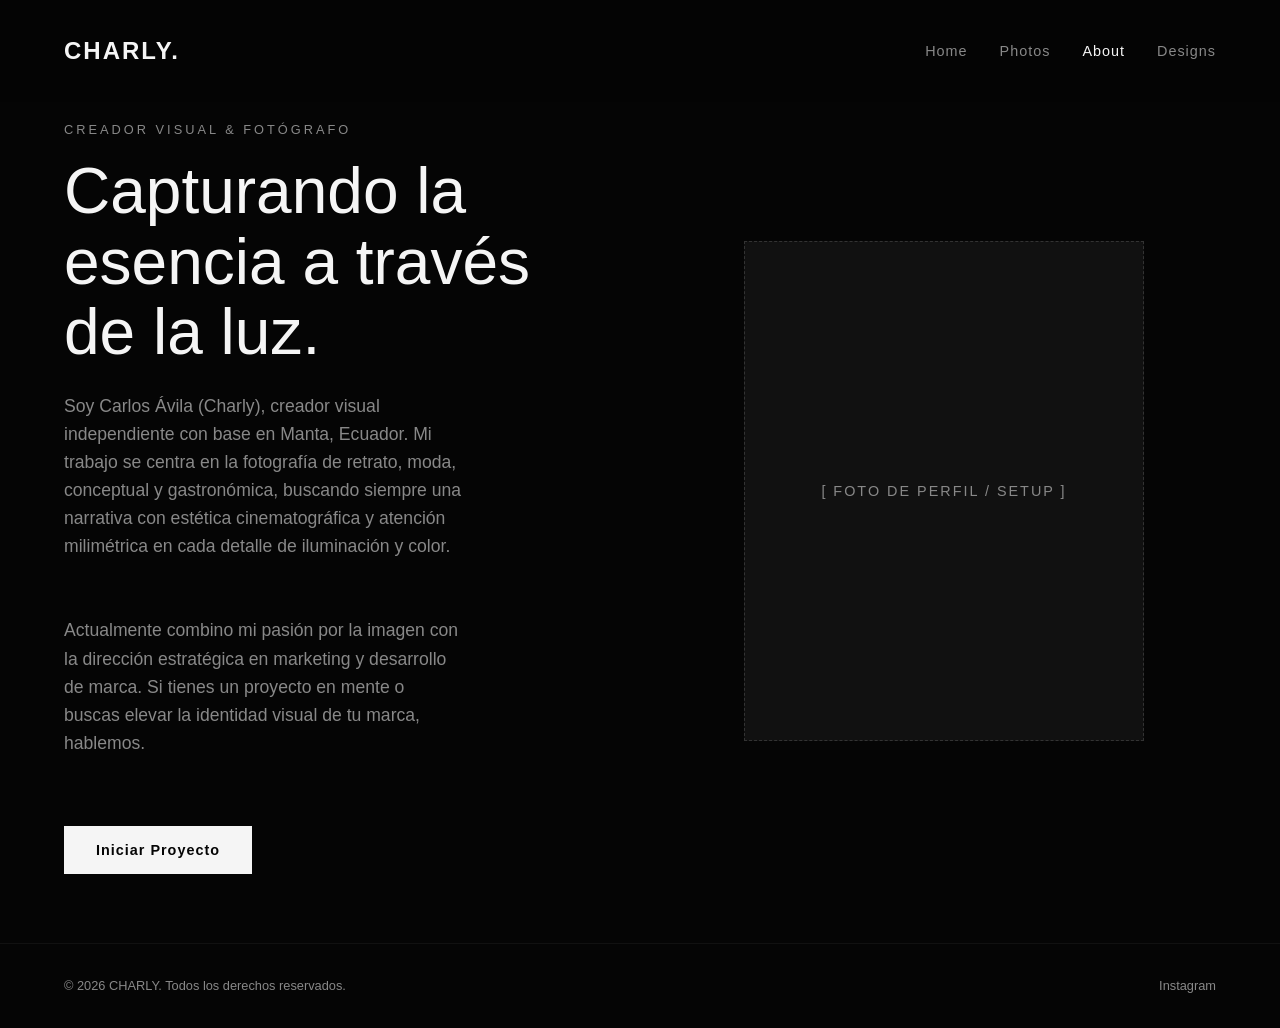
==== about.html @ 30b8424a "implementacion del about y desings y proximas cosas" ====
<!DOCTYPE html>
<html lang="es">
<head>
    <meta charset="UTF-8">
    <meta name="viewport" content="width=device-width, initial-scale=1.0">
    <title>Acerca de | CHARLY.</title>
    <link rel="stylesheet" href="css/style.css">
</head>
<body>

    <!-- Navbar Compartida -->
    <header class="navbar">
        <div class="logo"><a href="index.html" style="color: inherit; text-decoration: none;">CHARLY.</a></div>
        <nav>
            <ul class="nav-links">
                <li><a href="index.html">Home</a></li>
                <li><a href="photos.html">Photos</a></li>
                <li><a href="about.html" class="active">About</a></li>
                <li><a href="designs.html">Designs</a></li>
            </ul>
        </nav>
    </header>

    <!-- Contenido Principal: About & Contacto -->
    <main class="about-section">
        <div class="about-container">
            <div class="about-text">
                <span class="subtitle">Creador Visual & Fotógrafo</span>
                <h1 class="title">Capturando la esencia a través de la luz.</h1>
                <p class="description">
                    Soy Carlos Ávila (Charly), creador visual independiente con base en Manta, Ecuador. Mi trabajo se centra en la fotografía de retrato, moda, conceptual y gastronómica, buscando siempre una narrativa con estética cinematográfica y atención milimétrica en cada detalle de iluminación y color.
                </p>
                <p class="description" style="margin-top: 1rem;">
                    Actualmente combino mi pasión por la imagen con la dirección estratégica en marketing y desarrollo de marca. Si tienes un proyecto en mente o buscas elevar la identidad visual de tu marca, hablemos.
                </p>

                <!-- Llamada a la Acción (CTA) de Contacto Limpia -->
                <div class="cta-container" style="margin-top: 2.5rem;">
                    <a href="mailto:tucorreo@example.com" class="btn-explore">Iniciar Proyecto</a>
                </div>
            </div>

            <!-- Contenedor para tu foto o el setup -->
            <div class="about-image-container">
                <div class="photo-placeholder" style="aspect-ratio: 4/5; max-width: 400px; width: 100%;">
                    <span>[ FOTO DE PERFIL / SETUP ]</span>
                </div>
            </div>
        </div>
    </main>

    <!-- Footer Compartido con solo Instagram -->
    <footer class="footer">
        <p>© 2026 CHARLY. Todos los derechos reservados.</p>
        <div class="social-links">
            <a href="https://www.instagram.com/charly.ph.arg/" target="_blank">Instagram</a>
        </div>
    </footer>

</body>
</html>
---- css/style.css ----
/* Variables globales - Estética Cinematográfica */
:root {
  --bg-color: #050505;
  --text-main: #f5f5f5;
  --text-muted: #888888;
  --font-main: "Helvetica Neue", Arial, sans-serif;
}

* {
  margin: 0;
  padding: 0;
  box-sizing: border-box;
}

@keyframes fadeInPage {
  from {
    opacity: 0;
    transform: translateY(8px);
  }
  to {
    opacity: 1;
    transform: translateY(0);
  }
}

body {
  background-color: var(--bg-color);
  color: var(--text-main);
  font-family: var(--font-main);
  line-height: 1.6;
  display: flex;
  flex-direction: column;
  min-height: 100vh;
  animation: fadeInPage 0.4s ease-out forwards;
}

/* Navbar */
.navbar {
  display: flex;
  justify-content: space-between;
  align-items: center;
  padding: 2rem 5%;
  position: fixed;
  width: 100%;
  top: 0;
  z-index: 100;
  background: rgba(5, 5, 5, 0.9);
  backdrop-filter: blur(10px);
}

.logo {
  font-size: 1.5rem;
  font-weight: 700;
  letter-spacing: 2px;
}

.nav-links {
  list-style: none;
  display: flex;
  gap: 2rem;
}

.nav-links a {
  color: var(--text-muted);
  text-decoration: none;
  font-size: 0.9rem;
  letter-spacing: 1px;
  transition: color 0.3s ease;
}

.nav-links a:hover,
.nav-links a.active {
  color: var(--text-main);
}

/* Hero Section (HOME) */
.hero-section {
  flex-grow: 1;
  display: flex;
  align-items: center;
  justify-content: space-between;
  padding: 0 5%;
  margin-top: 80px;
  gap: 4rem;
}

.hero-image-container {
  flex: 1;
  display: flex;
  justify-content: center;
}

.photo-placeholder {
  width: 100%;
  max-width: 450px;
  aspect-ratio: 4/5;
  background-color: #111111;
  border: 1px dashed #333;
  display: flex;
  align-items: center;
  justify-content: center;
  color: var(--text-muted);
  font-size: 0.9rem;
  letter-spacing: 2px;
}

.hero-text {
  flex: 1;
  display: flex;
  flex-direction: column;
  align-items: flex-start;
}

.subtitle {
  font-size: 0.8rem;
  letter-spacing: 3px;
  color: var(--text-muted);
  text-transform: uppercase;
  margin-bottom: 1rem;
}

.title {
  font-size: 4rem;
  font-weight: 500;
  margin-bottom: 1.5rem;
  line-height: 1.1;
}

.description {
  font-size: 1.1rem;
  color: var(--text-muted);
  max-width: 400px;
  margin-bottom: 2.5rem;
}

.btn-explore {
  color: var(--bg-color);
  background-color: var(--text-main);
  padding: 1rem 2rem;
  text-decoration: none;
  font-weight: 600;
  font-size: 0.9rem;
  letter-spacing: 1px;
  transition: transform 0.3s ease, background-color 0.3s ease;
}

.btn-explore:hover {
  background-color: #cccccc;
  transform: translateX(5px);
}

.hero-photo {
  width: 100%;
  max-width: 450px;
  aspect-ratio: 4/5;
  object-fit: cover;
  border-radius: 4px;
  box-shadow: 0 10px 30px rgba(0, 0, 0, 0.8);
}

/* Galería y Elementos */
.gallery-grid {
  display: grid;
  grid-template-columns: repeat(auto-fill, minmax(280px, 1fr));
  gap: 2rem;
  width: 100%;
}

.gallery-photo {
  width: 100%;
  height: 350px;
  object-fit: cover;
  border-radius: 4px;
  box-shadow: 0 5px 15px rgba(0, 0, 0, 0.6);
  transition: transform 0.3s ease;
  cursor: pointer;
}

.gallery-photo:hover {
  transform: scale(1.02);
}

/* Transición base y filtros para los elementos de la galería */
.photo-item {
  transition: opacity 0.4s ease, transform 0.4s ease;
  opacity: 1;
  transform: translateY(0);
}

.photo-item.hidden {
  opacity: 0;
  transform: translateY(15px);
  pointer-events: none;
  display: none !important;
}

/* Banners de Próximamente */
.coming-soon-banner {
  width: 100%;
  padding: 4rem 2rem;
  background-color: #ffffff;
  color: #000000;
  text-align: center;
  border-radius: 8px;
  margin: 2rem 0;
  box-shadow: 0 4px 12px rgba(0, 0, 0, 0.1);
}

.coming-soon-banner h2 {
  font-size: 2rem;
  font-weight: 600;
  letter-spacing: 2px;
  margin-bottom: 0.5rem;
  text-transform: uppercase;
}

.coming-soon-banner p {
  font-size: 1rem;
  color: #666666;
}

/* Lightbox Animado y Optimizado */
@keyframes zoomIn {
  from {
    transform: scale(0.8);
    opacity: 0;
  }
  to {
    transform: scale(1);
    opacity: 1;
  }
}

#lightbox {
  display: none;
  position: fixed;
  z-index: 999;
  top: 0;
  left: 0;
  width: 100vw;
  height: 100vh;
  background: rgba(0, 0, 0, 0.95);
  justify-content: center;
  align-items: center;
  cursor: pointer;
  padding: 20px;
  box-sizing: border-box;
}

#lightbox-img {
  max-width: 90vw;
  max-height: 85vh;
  width: auto;
  height: auto;
  object-fit: contain;
  border-radius: 4px;
  box-shadow: 0 10px 30px rgba(0, 0, 0, 0.8);
  animation: zoomIn 0.3s cubic-bezier(0.16, 1, 0.3, 1) forwards;
}

/* Footer compartido */
.footer {
  display: flex;
  justify-content: space-between;
  align-items: center;
  padding: 2rem 5%;
  font-size: 0.8rem;
  color: var(--text-muted);
  border-top: 1px solid #111111;
  margin-top: auto;
}

.social-links {
  display: flex;
  gap: 1.5rem;
}

.social-links a {
  color: var(--text-muted);
  text-decoration: none;
  transition: color 0.3s ease;
}

.social-links a:hover {
  color: var(--text-main);
}

/* Diseño Móvil */
@media (max-width: 768px) {
  .hero-section {
    flex-direction: column;
    text-align: center;
    gap: 2rem;
    padding-top: 2rem;
  }
  .hero-text {
    align-items: center;
  }
  .title {
    font-size: 2.5rem;
  }
}/* Estilos específicos para la sección About / Contacto */
.about-section {
  flex-grow: 1;
  display: flex;
  align-items: center;
  padding: 0 5%;
  margin-top: 120px;
  margin-bottom: 80px;
}

.about-container {
  display: flex;
  align-items: center;
  justify-content: space-between;
  width: 100%;
  gap: 4rem;
}

.about-text {
  flex: 1;
  display: flex;
  flex-direction: column;
  align-items: flex-start;
}

.about-image-container {
  flex: 1;
  display: flex;
  justify-content: center;
}

/* Responsivo para dispositivos móviles */
@media (max-width: 768px) {
  .about-container {
    flex-direction: column;
    text-align: center;
    gap: 2rem;
  }
  .about-text {
    align-items: center;
  }
}
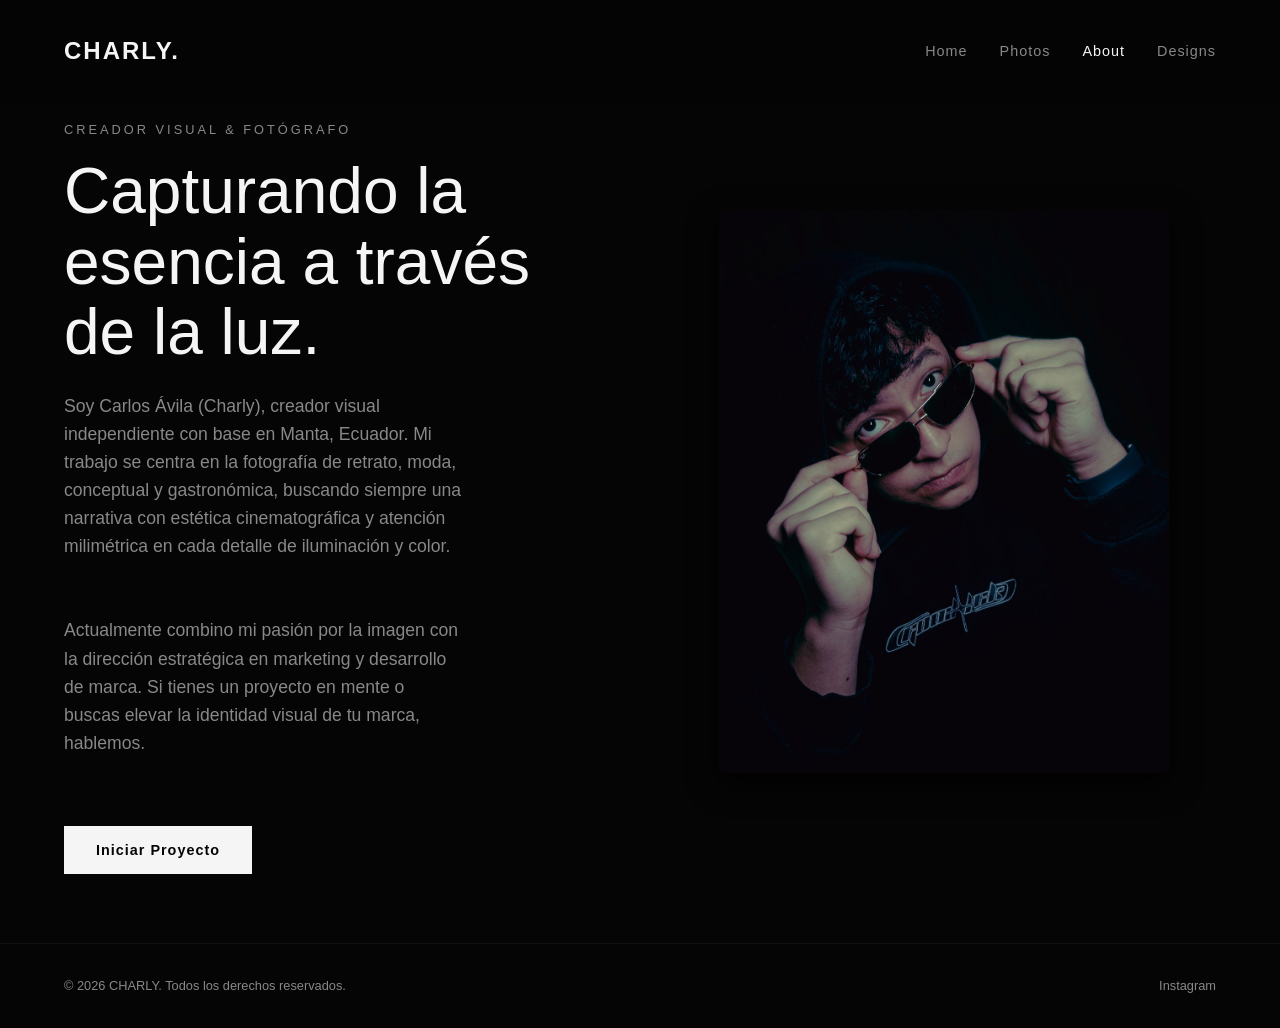
==== commit fa7aab11: "agregue mi foto al about" ====
--- a/about.html
+++ b/about.html
@@ -42,9 +42,7 @@
 
             <!-- Contenedor para tu foto o el setup -->
             <div class="about-image-container">
-                <div class="photo-placeholder" style="aspect-ratio: 4/5; max-width: 400px; width: 100%;">
-                    <span>[ FOTO DE PERFIL / SETUP ]</span>
-                </div>
+<img src="assets/images/retrato.jpg" alt="Carlos Ávila - Creador Visual" class="hero-photo">
             </div>
         </div>
     </main>
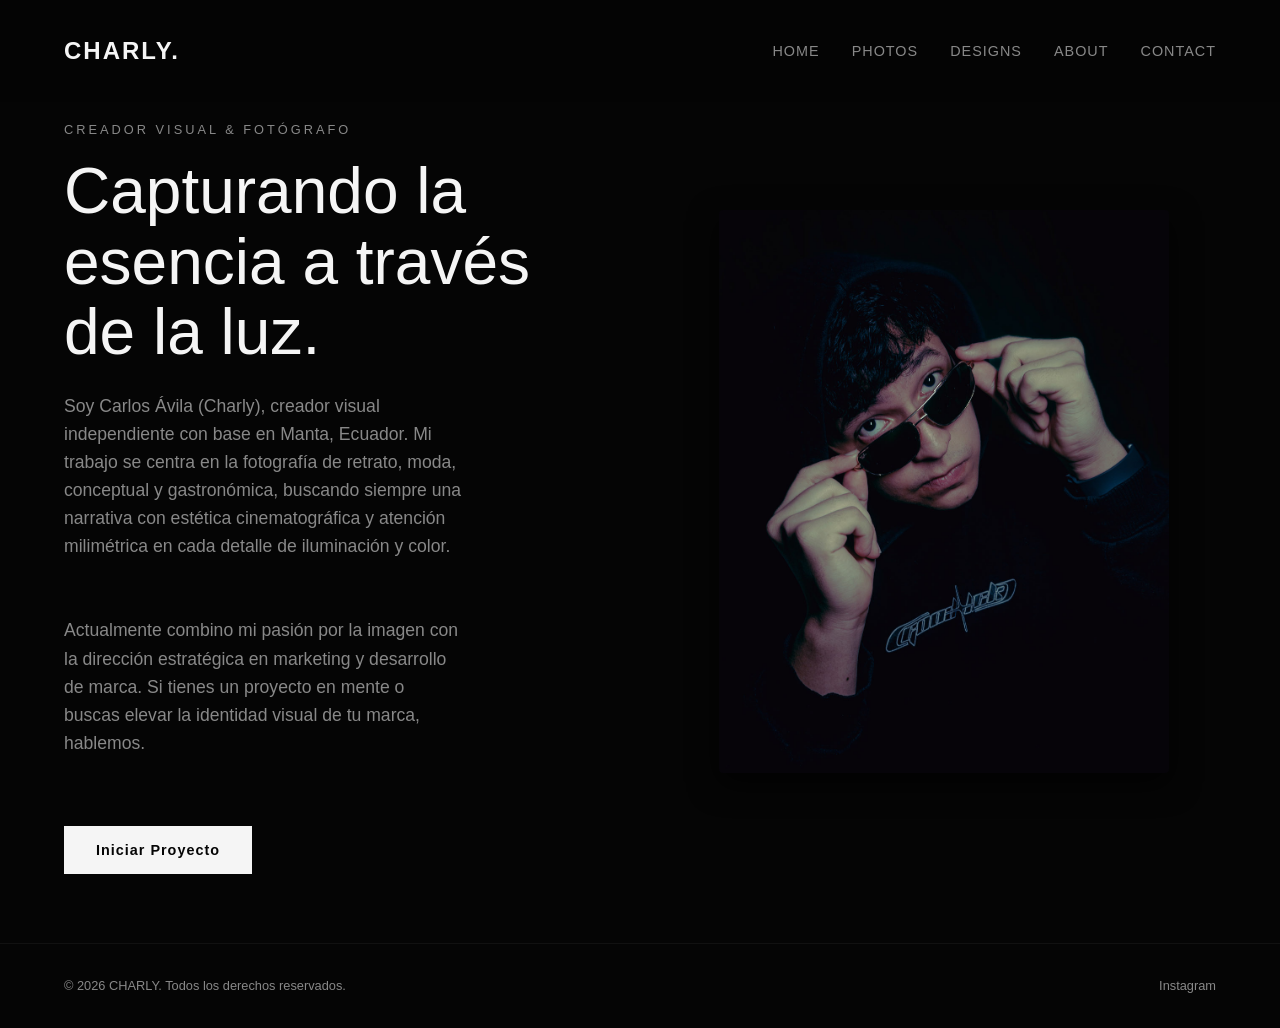
==== commit 4cfa0707: "Actualizacion completa de diseño y estructura del portafolio" ====
--- a/about.html
+++ b/about.html
@@ -12,12 +12,13 @@
     <header class="navbar">
         <div class="logo"><a href="index.html" style="color: inherit; text-decoration: none;">CHARLY.</a></div>
         <nav>
-            <ul class="nav-links">
-                <li><a href="index.html">Home</a></li>
-                <li><a href="photos.html">Photos</a></li>
-                <li><a href="about.html" class="active">About</a></li>
-                <li><a href="designs.html">Designs</a></li>
-            </ul>
+<ul class="nav-links">
+    <li><a href="index.html">HOME</a></li>
+    <li><a href="photos.html">PHOTOS</a></li>
+    <li><a href="designs.html">DESIGNS</a></li>
+    <li><a href="about.html">ABOUT</a></li>
+    <li><a href="contact.html">CONTACT</a></li>
+</ul>
         </nav>
     </header>
 
@@ -35,9 +36,9 @@
                 </p>
 
                 <!-- Llamada a la Acción (CTA) de Contacto Limpia -->
-                <div class="cta-container" style="margin-top: 2.5rem;">
-                    <a href="mailto:tucorreo@example.com" class="btn-explore">Iniciar Proyecto</a>
-                </div>
+<div class="cta-container" style="margin-top: 2.5rem;">
+    <a href="mailto:sornozacarlos77@gmail.com" class="btn-explore">Iniciar Proyecto</a>
+</div>
             </div>
 
             <!-- Contenedor para tu foto o el setup -->
--- a/css/style.css
+++ b/css/style.css
@@ -194,21 +194,22 @@
   display: none !important;
 }
 
-/* Banners de Próximamente */
+/* Banners de Próximamente (Actualizados acorde al estilo cinematográfico oscuro) */
 .coming-soon-banner {
   width: 100%;
   padding: 4rem 2rem;
-  background-color: #ffffff;
-  color: #000000;
+  background-color: #111111;
+  color: var(--text-main);
   text-align: center;
-  border-radius: 8px;
+  border: 1px solid #222;
+  border-radius: 4px;
   margin: 2rem 0;
-  box-shadow: 0 4px 12px rgba(0, 0, 0, 0.1);
+  box-shadow: 0 4px 12px rgba(0, 0, 0, 0.5);
 }
 
 .coming-soon-banner h2 {
   font-size: 2rem;
-  font-weight: 600;
+  font-weight: 500;
   letter-spacing: 2px;
   margin-bottom: 0.5rem;
   text-transform: uppercase;
@@ -216,7 +217,7 @@
 
 .coming-soon-banner p {
   font-size: 1rem;
-  color: #666666;
+  color: var(--text-muted);
 }
 
 /* Lightbox Animado y Optimizado */
@@ -285,7 +286,38 @@
   color: var(--text-main);
 }
 
-/* Diseño Móvil */
+/* Estilos específicos para la sección About / Contacto */
+.about-section {
+  flex-grow: 1;
+  display: flex;
+  align-items: center;
+  padding: 0 5%;
+  margin-top: 120px;
+  margin-bottom: 80px;
+}
+
+.about-container {
+  display: flex;
+  align-items: center;
+  justify-content: space-between;
+  width: 100%;
+  gap: 4rem;
+}
+
+.about-text {
+  flex: 1;
+  display: flex;
+  flex-direction: column;
+  align-items: flex-start;
+}
+
+.about-image-container {
+  flex: 1;
+  display: flex;
+  justify-content: center;
+}
+
+/* Diseño Móvil Responsivo */
 @media (max-width: 768px) {
   .hero-section {
     flex-direction: column;
@@ -299,39 +331,6 @@
   .title {
     font-size: 2.5rem;
   }
-}/* Estilos específicos para la sección About / Contacto */
-.about-section {
-  flex-grow: 1;
-  display: flex;
-  align-items: center;
-  padding: 0 5%;
-  margin-top: 120px;
-  margin-bottom: 80px;
-}
-
-.about-container {
-  display: flex;
-  align-items: center;
-  justify-content: space-between;
-  width: 100%;
-  gap: 4rem;
-}
-
-.about-text {
-  flex: 1;
-  display: flex;
-  flex-direction: column;
-  align-items: flex-start;
-}
-
-.about-image-container {
-  flex: 1;
-  display: flex;
-  justify-content: center;
-}
-
-/* Responsivo para dispositivos móviles */
-@media (max-width: 768px) {
   .about-container {
     flex-direction: column;
     text-align: center;
